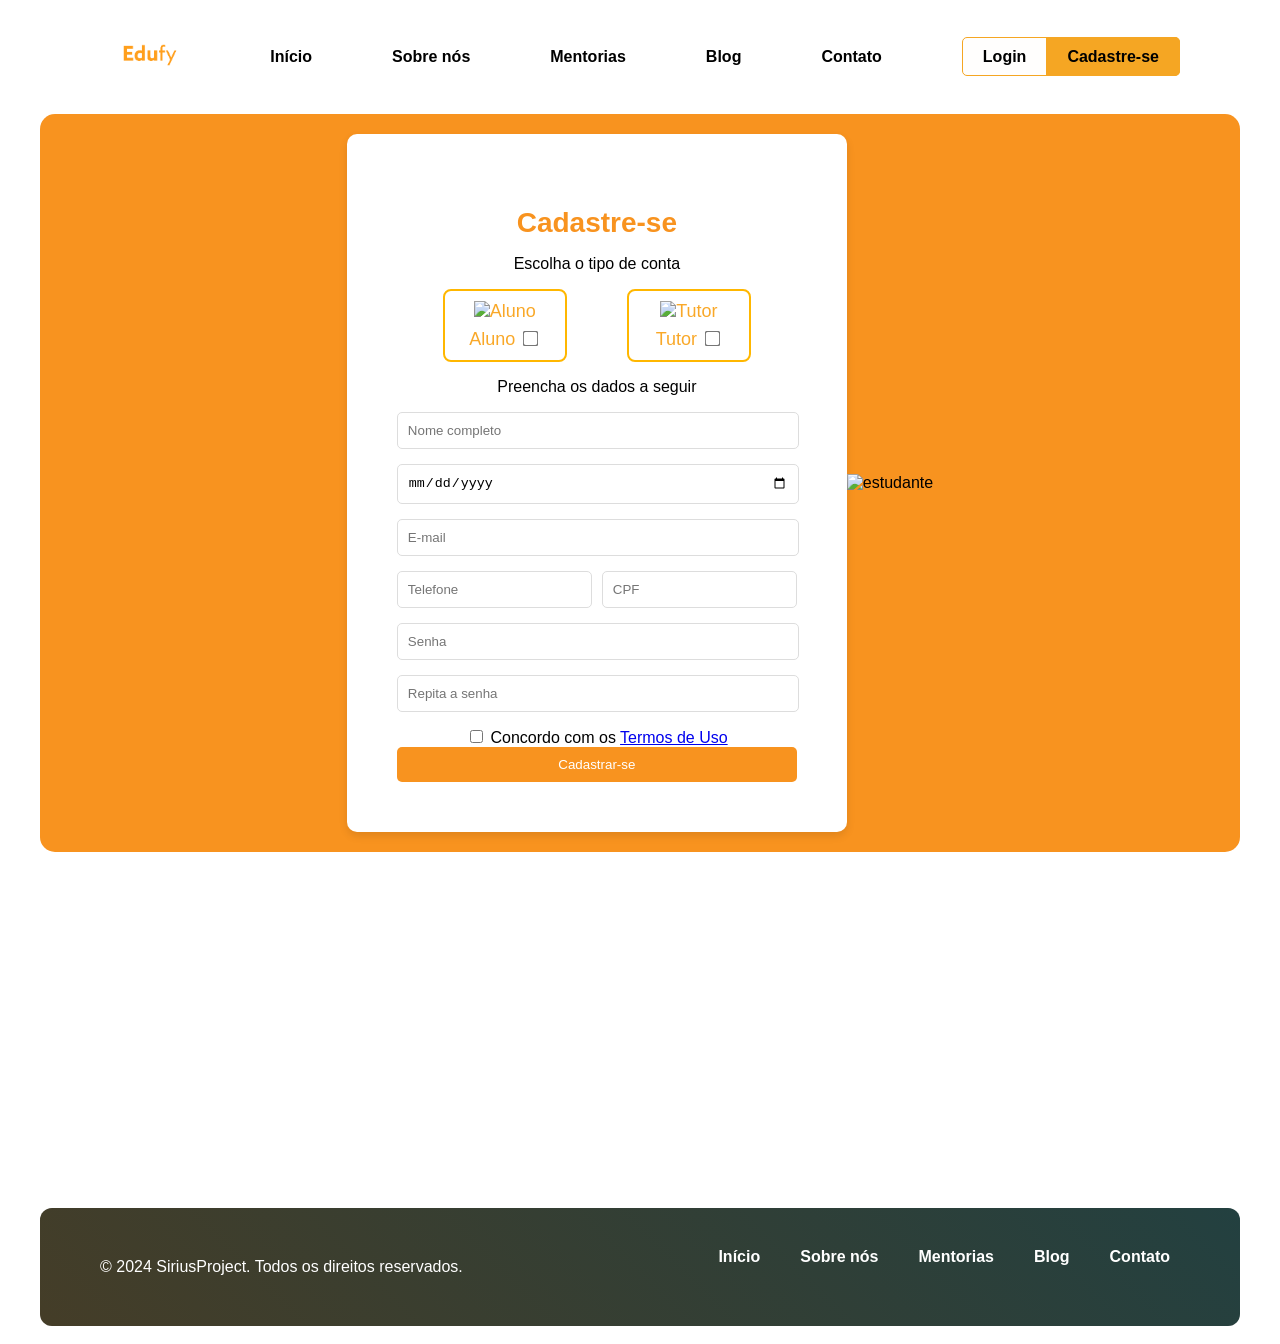
==== cadastro2.html @ bfa5620e "CRIAÇÃO DA PAGINA CADASTRO, IMPLEMENTEI VALIDAÇÃO NO LOGIN E CADASTRO, ALGUMAS MELHORIAS EM TODAS AS" ====
<!DOCTYPE html>
<html lang="pt-br">
<head>
    <meta charset="UTF-8">
    <meta name="viewport" content="width=device-width, initial-scale=1.0">
    <title>Nexus de Mentoria</title>
    <link rel="stylesheet" href="css/cadastro2.css">
    <link rel="stylesheet" href="css/home.css">



    <body>
        <header class="header">
            <div class="container">
                <div class="logo">
                    <img src="images/logoedufy.png" alt="Edufy de Mentoria">
                </div>
                <nav class="nav">
                    <ul>
                        <li><a href="./home.html">Início</a></li>
                        <li><a href="./sobre.html">Sobre nós</a></li>
                        <li><a href="#">Mentorias</a></li>
                        <li><a href="#">Blog</a></li>
                        <li><a href="#">Contato</a></li>
                        <li><a href="./login.html" class="btn-login">Login</a></li>
                        <li><a href="#" class="cadastro-btn">Cadastre-se</a></li>
                    </ul>
                </nav>
            </div>
        </header>


        

<section class="cadastro-section">
    <div class="cadastro-container">
        <h2>Cadastre-se</h2>
        <p>Escolha o tipo de conta</p>

        <div class="options-container">
            <div class="option">
                <label for="aluno">
                    <img src="https://cdn-icons-png.flaticon.com/512/3413/3413591.png" alt="Aluno">
                    <br>Aluno
                    <input type="checkbox" id="tutor">
                </label>
            </div>

            <div class="option">
                <label for="tutor">
                    <img src="https://cdn-icons-png.flaticon.com/512/4352/4352086.png" alt="Tutor">
                    <br>Tutor
                    <input type="checkbox" id="tutor">
                </label>
               
            </div> 
        </div>

<p>Preencha os dados a seguir</p>
<form id="cadastroForm">
    <input type="text" id="nome" placeholder="Nome completo">
    <input type="date" id="dataNascimento" placeholder="Data de nascimento">
    <input type="email" id="email" placeholder="E-mail">
    <div class="inline-inputs">
        <input type="tel" id="telefone" placeholder="Telefone">
        <input type="text" id="cpf" placeholder="CPF">
    </div>
    <input type="password" id="senha" placeholder="Senha">
    <input type="password" id="confirmaSenha" placeholder="Repita a senha">
    <label>
        <input type="checkbox" id="termos"> Concordo com os <a href="#">Termos de Uso</a>
    </label>
    <br>
    <button type="submit" class="submit-btn">Cadastrar-se</button>
</form>

        </div>
        <article>
            <img src="https://static.vecteezy.com/system/resources/thumbnails/024/724/632/small_2x/a-happy-smiling-young-college-student-with-a-book-in-hand-isolated-on-a-transparent-background-generative-ai-png.png" class="imagem-aluno" alt="estudante">
        </article>
    </section>
 
<br>

    <div class="kodfun-galeri">
        <div style="background-image: url('https://encrypted-tbn0.gstatic.com/images?q=tbn:ANd9GcQctkarT8WI3QNMXuI9tJW-paDEDG62qFUFfQ&s');"></div>
        <div style="background-image: url('https://encrypted-tbn0.gstatic.com/images?q=tbn:ANd9GcQctkarT8WI3QNMXuI9tJW-paDEDG62qFUFfQ&s');"></div>
        <div style="background-image: url('https://encrypted-tbn0.gstatic.com/images?q=tbn:ANd9GcQctkarT8WI3QNMXuI9tJW-paDEDG62qFUFfQ&s');"></div>
        <div style="background-image: url('https://i.pinimg.com/originals/99/e9/6e/99e96ecb28c022a5e638af443e53efc7.jpg');"></div>
        <div style="background-image: url('https://img.freepik.com/free-photo/joyful-young-bald-call-center-man-holding-book-pointing-front-isolated-orange_141793-84024.jpg?t=st=1731431250~exp=1731434850~hmac=078792185c5877308f908bbcf6e6d275a05bf88efa9c3aebf5a5076688bbfa0e&w=826');"></div>
    </div>

<br>
    <footer>
        <div class="container">
            <p>&copy; 2024 SiriusProject. Todos os direitos reservados.</p>
            <nav>
                <ul>
                    <li><a href="./home.html">Início</a></li>
                    <li><a href="./sobre.html">Sobre nós</a></li>
                    <li><a href="#">Mentorias</a></li>
                    <li><a href="#">Blog</a></li>
                    <li><a href="#">Contato</a></li>
                </ul>
            </nav>
        </div>
    </footer>
</body>

<br>

<script>
    document.getElementById('cadastroForm').addEventListener('submit', function(event) {
        event.preventDefault(); 

        const tipoContaAluno = document.getElementById('aluno');
        const tipoContaTutor = document.getElementById('tutor');
        const nome = document.getElementById('nome');
        const dataNascimento = document.getElementById('dataNascimento');
        const email = document.getElementById('email');
        const telefone = document.getElementById('telefone');
        const cpf = document.getElementById('cpf');
        const senha = document.getElementById('senha');
        const confirmaSenha = document.getElementById('confirmaSenha');
        const termos = document.getElementById('termos');

   
        if (!nome.value.trim()) {
            alert('Por favor, preencha o nome completo.');
            nome.focus();
            return;
        }

        if (!dataNascimento.value) {
            alert('Por favor, preencha a data de nascimento.');
            dataNascimento.focus();
            return;
        }

        const emailRegex = /^[^\s@]+@[^\s@]+\.[^\s@]+$/;
        if (!emailRegex.test(email.value)) {
            alert('Por favor, insira um e-mail válido.');
            email.focus();
            return;
        }

        const telefoneRegex = /^\d{10,11}$/;
        if (!telefoneRegex.test(telefone.value)) {
            alert('Por favor, insira um telefone válido com DDD (10 ou 11 dígitos).');
            telefone.focus();
            return;
        }

        const cpfRegex = /^\d{11}$/;
        if (!cpfRegex.test(cpf.value)) {
            alert('Por favor, insira um CPF válido com 11 dígitos.');
            cpf.focus();
            return;
        }

        if (senha.value.length < 6) {
            alert('A senha deve ter pelo menos 6 caracteres.');
            senha.focus();
            return;
        }

        if (senha.value !== confirmaSenha.value) {
            alert('As senhas não coincidem.');
            confirmaSenha.focus();
            return;
        }

        if (!termos.checked) {
            alert('Você precisa concordar com os Termos de Uso.');
            termos.focus();
            return;
        }
        if (!aluno.checked) {
            alert('Você precisa concordar com os Termos de Uso.');
            aluno.focus();
            return;
        }

        alert('Formulário enviado com sucesso!');
        // Se tudo estiver correto, você pode enviar o formulário ou realizar outras ações
        document.getElementById('cadastroForm').submit();
    });
</script>

</html>
---- css/cadastro2.css ----
body {
    font-family: Arial, sans-serif;
    margin: 2px 89;
    padding: 0;
    box-sizing: border-box;
    max-width: 1200px;
    margin: 0 auto;
}

.header {
    background-color: #fff;
    padding: 5px 0;
    border-bottom: 0px solid #f0f0f0;
}

/* Responsivo para header */
@media (max-width: 768px) {
    .header .container {
        flex-direction: column;
        align-items: flex-start;
    }

    .header .nav ul {
        flex-direction: column;
        gap: 20px;
        margin-top: 20px;
        
    }

    .header .btn-login,
    .header .cadastro-btn {
        width: 100%;
        text-align: center;
        margin: 10px 0;
        border-radius: 5px;
    }

    .header .btn-login {
        margin-right: 0;
        border-radius: 5px;
    }

    .header .cadastro-btn {
        margin-left: 0;
        border-radius: 5px;
    }

    .header .nav ul li {
        text-align: center;
    }
}

@media (max-width: 480px) {
    .header {
        padding: 5px 0;
    }

    .header .nav ul {
        gap: 10px;
    }

    .header .logo img {
        max-width: 100px;
        height: auto;
    }

    .header .btn-login,
    .header .cadastro-btn {
        padding: 8px 15px;
    }
}

.cadastro-section {
    width: 100%;
    max-width: 1160px;
    display: flex;
    border-radius: 15px;
    align-items: center;
    justify-content: center;
    padding: 20px;
    background-color: #F8931F;
}

.cadastro-container {
    width: 400px;
    padding: 50px;
    background-color: white;
    border-radius: 10px;
    text-align: center;
    box-shadow: 0px 4px 8px rgba(0, 0, 0, 0.1);
    flex-direction: row;
   
}

.cadastro-container h2 {
    color: #F8931F;
    font-size: 28px;
    margin-bottom: 10px;
}

.options-container {
    display: flex;
    gap: 60px; /* Espaçamento entre os botões */
    justify-content: center; /* Centralizar os botões horizontalmente */

}


.option {
text-align: center;
text-align: center;
padding: 10px; /* Espaçamento interno */
border: 2px solid #ffb700; /* Espessura e cor da borda */
border-radius: 8px; /* Arredondamento da borda */
width: 100px; /* Largura de cada opção */
cursor: pointer; /* Muda o cursor para indicar que é clicável */
transition: transform 0.2s; /* Animação ao passar o mouse */
}


.option:hover {
    transform: scale(1.05);
}

.option img {
    cursor: pointer; 
    width: 50px;
    height: 50px;
}

.option label {
    color: #f9a828;
    font-size: 18px;
    margin-top: 10px;
}


 /*sengunda imagem */
 .account-type {
     display: flex;
     flex-direction: row;
    max-width: 100px; /* Limita a largura dos botões */
    height: 130px;
    border: 2px solid #f9a828;
    border-radius: 10px;
    padding: 10px;
 
    align-items: center;
    justify-content: center;
    cursor: pointer;
    transition: transform 0.3s;

 }
 .main{
    display: flex;
    flex-direction: row;
 }
 
.account-type img {
    width: 50px;
    height: 50px;
}


.account-type:hover {
    transform: scale(1.05);
}

.account-type label {
    color: #f9a828;
    font-size: 18px;
    margin-top: 10px;
}

.option input[type="checkbox"] {
    margin-top: 10px; /* Espaçamento entre o nome e o checkbox */
    transform: scale(1.2); /* Aumenta o tamanho do checkbox */
    cursor: pointer;
}

.imagem-aluno {
    width: 750px;
    height: auto;
}

.kodfun-galeri {
    display: flex;
    height: 20rem;
    gap: 1rem;
}

.kodfun-galeri > div {
    flex: 1;
    border-radius: 1rem;
    background-position: center;
    background-repeat: no-repeat;
    background-size: auto 100%;
    transition: all .8s cubic-bezier(.25, .4, .45, 1.4);
}

.kodfun-galeri > div:hover {
    flex: 5;
}


/*-------------------------*/
form input[type="text"],
form input[type="email"],
form input[type="tel"],
form input[type="password"],
form input[type="date"] {
    width: 95%;
    padding: 10px;
    margin-bottom: 15px;
    border: 1px solid #ddd;
    border-radius: 5px;
}

.inline-inputs {
    display: flex;
    gap: 10px;
}

.submit-btn {
    width: 100%;
    padding: 10px;
    background-color: #F8931F;
    color: white;
    border: none;
    border-radius: 5px;
    cursor: pointer;
}

footer {
    background-color: #222;
    color: #fff;
    padding: 40px 0;
    border-radius: 12px;
    font-family: 'Roboto', sans-serif;
    position: relative;
    overflow: hidden;
}

footer::before {
    content: "";
    position: absolute;
    top: 0;
    left: 50%;
    width: 150%;
    height: 100%;
    background: linear-gradient(45deg, rgba(245, 166, 35, 0.2), rgba(0, 188, 212, 0.2));
    transform: translateX(-50%);
    z-index: 0;
}

footer .container {
    max-width: 1200px;
    margin: 0 auto;
    padding: 0 20px;
    display: flex;
    flex-direction: column;
    align-items: center;
    text-align: center;
    position: relative;
    z-index: 1;
}

footer p {
    margin: 0;
    font-size: 1em;
    line-height: 1.6;
}

footer nav {
    margin: 20px 0;
}


footer nav ul {
    list-style: none;
    padding: 0;
    margin: 0;
    display: flex;
    flex-wrap: wrap;
    gap: 20px;
}

footer nav ul li {
    margin: 0;
}

footer nav ul li a {
    color: #fff;
    text-decoration: none;
    font-weight: bold;
    padding: 10px;
    transition: background-color 0.3s, color 0.3s;
    border-radius: 5px;
    transition: 1s;
}

footer nav ul li a:hover {
    background-color: #f5a623;
    color: #222;
    
}


footer .social-icons {
    display: flex;
    gap: 15px;
    margin-top: 20px;
}

footer .social-icons a {
    color: #fff;
    text-decoration: none;
    font-size: 1.5em;
    transition: color 0.3s;
}

footer .social-icons a:hover {
    color: #00bcd4;
}
---- css/home.css ----
body {
    font-family: Arial, sans-serif;
    margin: 0;
    padding: 0;
    box-sizing: border-box;
    max-width: 1200px;
    margin: 0 auto;
}

.header {
    background-color: #fff;
    padding: 5px 0;
    border-bottom: 0px solid #f0f0f0;
}


.container {
    width: 90%;
    max-width: 1200px;
    border-radius: 12px;
    margin: 0 auto;
    display: flex;
    align-items: center;
    justify-content: space-between;
}

.logo img {
    max-width: 100px;
    height: auto;
}

.nav ul {
    list-style: none;
    display: flex;
    gap: 80px;
    
}
    .about-cards{
        border-radius: 12px;
    }

.nav ul li a {
    text-decoration: none;
    color: #000000;
    font-weight: bold;
    transition: color 0.3s;
}

.nav ul li a:hover {
    color: #f5a623;
    
}

.btn-login,
.cadastro-btn {
    text-decoration: none;
    padding: 10px 20px;
    border-radius: 5px;
    transition: background-color 0.3s, color 0.3s;
    font-weight: bold;
}

.btn-login {
    border: 1px solid #f5a623;
    color: #000000;
    background-color: #fffefd;
    margin-right: -1px;
    border-radius: 5px 0 0 5px;
    transition: background-color 0.3s, color 0.3s;
    
}

.btn-login:hover {
    background-color: #ffffff;
    color: #fff;
}

.cadastro-btn {
    border: 1px solid #f5a623;
    background-color: #f5a623;
    color: #000000;
    margin-left: -80px;
    border-radius: 0 5px 5px 0;
    transition: background-color 0.3, color o.10s ;
}

.cadastro-btn:hover {
    background-color: #ffffff;
    color: #02090a;
}

.hero {
    padding: 100px 0;
    color: #fff;
    text-align: center;
    background: url('https://images.pexels.com/photos/1516440/pexels-photo-1516440.jpeg') no-repeat center center/cover;
    display: flex;
    align-items: center;
    justify-content: center;
    border-radius:34px ;
    position: relative;
}
.hero::before {
    content: "";
    position: absolute;
    top: 0;
    left: 0;
    right: 0;
    bottom: 0;
    background: rgba(0, 0, 0, 0.5);
    z-index: 1;
}

.hero .container {
    max-width: 1200px;
    margin: 0 auto;
    text-align: center;
    position: relative;
    z-index: 2;
}

.hero .hero-text {
    max-width: 700px;
    padding: 0 20px;
}

.hero .hero-text h1 {
    font-size: 3.5em;
    margin-bottom: 25px;
}

.hero .hero-text .highlight {
    color: #f5a623;
}

.hero .hero-text p {
    font-size: 1.7em;
    margin-bottom: 40px;
    line-height: 1.5;
}

.hero .hero-buttons {
    display: flex;
    gap: 25px;
    justify-content: center;
    flex-wrap: wrap;
}

.hero .btn {
    text-decoration: none;
    padding: 15px 25px;
    border-radius: 50px;
    font-weight: bold;
    transition: background-color 0.3s, color 0.3s;
    box-shadow: 0 4px 6px rgba(0, 0, 0, 0.1);
}

.hero .btn.cadastro {
    background-color: #f5a623;
    color: #fff;
    transition: transform 0.3s ease;
}

.hero .btn.cadastro:hover {
    background-color: #e59400;
    color: #000000;
    scale: 1.1;
    transform: scale(1.1);
}

.hero .btn.saiba-mais {
    background-color: #fff;
    color: #f5a623;
    border: none;
    transition: transform 0.3s ease;
}


.hero .btn.saiba-mais:hover {
    background-color: #23d9f5;
    color: #ffffff;;
    scale: 1.1;
    transform: scale(1.1);
}

/* Responsivo para hero */
@media (max-width: 1024px) {
    .hero {
        padding: 100px 15px;
    }

    .hero .hero-text h1 {
        font-size: 3em;
    }

    .hero .hero-text p {
        font-size: 1.5em;
    }
}

@media (max-width: 768px) {
    .hero {
        padding: 80px 15px;
        text-align: center;
    }

    .hero .hero-text h1 {
        font-size: 2.5em;
    }

    .hero .hero-text p {
        font-size: 1.3em;
    }

    .hero .hero-buttons {
        flex-direction: column;
        gap: 15px;
    }
}

@media (max-width: 480px) {
    .hero {
        padding: 60px 10px;
    }

    .hero .hero-text h1 {
        font-size: 2em;
    }

    .hero .hero-text p {
        font-size: 1.1em;
    }

    .hero .btn {
        padding: 12px 20px;
        font-size: 0.9em;
    }
}

/* Estilo para a seção about */
.about {
    background-color: #fff;
    padding: 40px 20px;
}

.about .container {
    display: flex;
    align-items: center;
    gap: 30px;
    max-width: 1200px;
    margin: 0 auto;
    flex-wrap: wrap;
}

.about .about-content {
    flex: 1;
    text-align: left;
}

.about .about-content h2 {
    font-size: 2.5em;
    color: #f5a623;
}

.about .about-content .highlight {
    color: #333;
}

.about .about-content p {
    font-size: 1.2em;
    color: #666;
}

.about .about-image {
    flex: 0 0 400px;
}

.about .about-image img {
    width: 100%;
    max-width: 400px;
    border-radius: 8px;
}

/* Estilo para a seção about */
.about {
    background-color: #fff;
    padding: 40px 20px;
}

.about .container {
    display: flex;
    align-items: center;
    gap: 30px;
    max-width: 1200px;
    margin: 0 auto;
    flex-wrap: wrap;
}

.about .about-content {
    flex: 1;
    text-align: left;
}

.about .about-content h2 {
    font-size: 2.5em;
    color: #f5a623;
}

.about .about-content .highlight {
    color: #333;
}

.about .about-content p {
    font-size: 1.2em;
    color: #666;
}

.about .about-image {
    flex: 0 0 400px;
}

.about .about-image img {
    width: 100%;
    max-width: 400px;
    border-radius: 8px;
}

/* Estilo para a seção about-cards */
.about-cards {
    background-color: #f5a623;
    padding: 40px 20px;
}
  /* Estilo do cartão */
  .card {
    background-color: #222; 
    color: #ffffff; 
    width: 300px;
    border-radius: 10px;
    overflow: hidden;
    box-shadow: 0 0 20px rgba(0, 0, 0, 0.5);
    transition: all 0.3s ease;
  }
  
 
  .card-image img {
    width: 100%;
    height: 200px;
    object-fit: cover;
  }
  
 
  .card-content {
    padding: 20px;
    text-align: center;
  }
  
  
  .card-content h3 {
    color: #e0e1e1; 
    font-size: 20px;
    margin-bottom: 10px;
  }
  
  
  .card-content p {
    color: #cccccc; 
    font-size: 16px;
  }
  
  
  .card:hover {
    box-shadow: 0 0 20px rgb(0, 200, 255), 0 0 40px rgb(0, 132, 255);
    transform: scale(1.05);
  }



footer {
    background-color: #222;
    color: #fff;
    padding: 40px 0;
    border-radius: 12px;
    font-family: 'Roboto', sans-serif;
    position: relative;
    overflow: hidden;
}

footer::before {
    content: "";
    position: absolute;
    top: 0;
    left: 50%;
    width: 150%;
    height: 100%;
    background: linear-gradient(45deg, rgba(245, 166, 35, 0.2), rgba(0, 188, 212, 0.2));
    transform: translateX(-50%);
    z-index: 0;
}

footer .container {
    max-width: 1200px;
    margin: 0 auto;
    padding: 0 20px;
    display: flex;
    flex-direction: column;
    align-items: center;
    text-align: center;
    position: relative;
    z-index: 1;
}

footer p {
    margin: 0;
    font-size: 1em;
    line-height: 1.6;
}

footer nav {
    margin: 20px 0;
}


footer nav ul {
    list-style: none;
    padding: 0;
    margin: 0;
    display: flex;
    flex-wrap: wrap;
    gap: 20px;
}

footer nav ul li {
    margin: 0;
}

footer nav ul li a {
    color: #fff;
    text-decoration: none;
    font-weight: bold;
    padding: 10px;
    transition: background-color 0.3s, color 0.3s;
    border-radius: 5px;
    transition: 1s;
}

footer nav ul li a:hover {
    background-color: #f5a623;
    color: #222;
    
}


footer .social-icons {
    display: flex;
    gap: 15px;
    margin-top: 20px;
}

footer .social-icons a {
    color: #fff;
    text-decoration: none;
    font-size: 1.5em;
    transition: color 0.3s;
}

footer .social-icons a:hover {
    color: #00bcd4;
}

@media (min-width: 768px) {
    footer .container {
        flex-direction: row;
        justify-content: space-between;
        text-align: left;
    }

    footer nav {
        margin-top: 0;
    }

}

@media (max-width: 480px) {
    footer nav ul {
        flex-direction: column;
        align-items: center;
    }
}
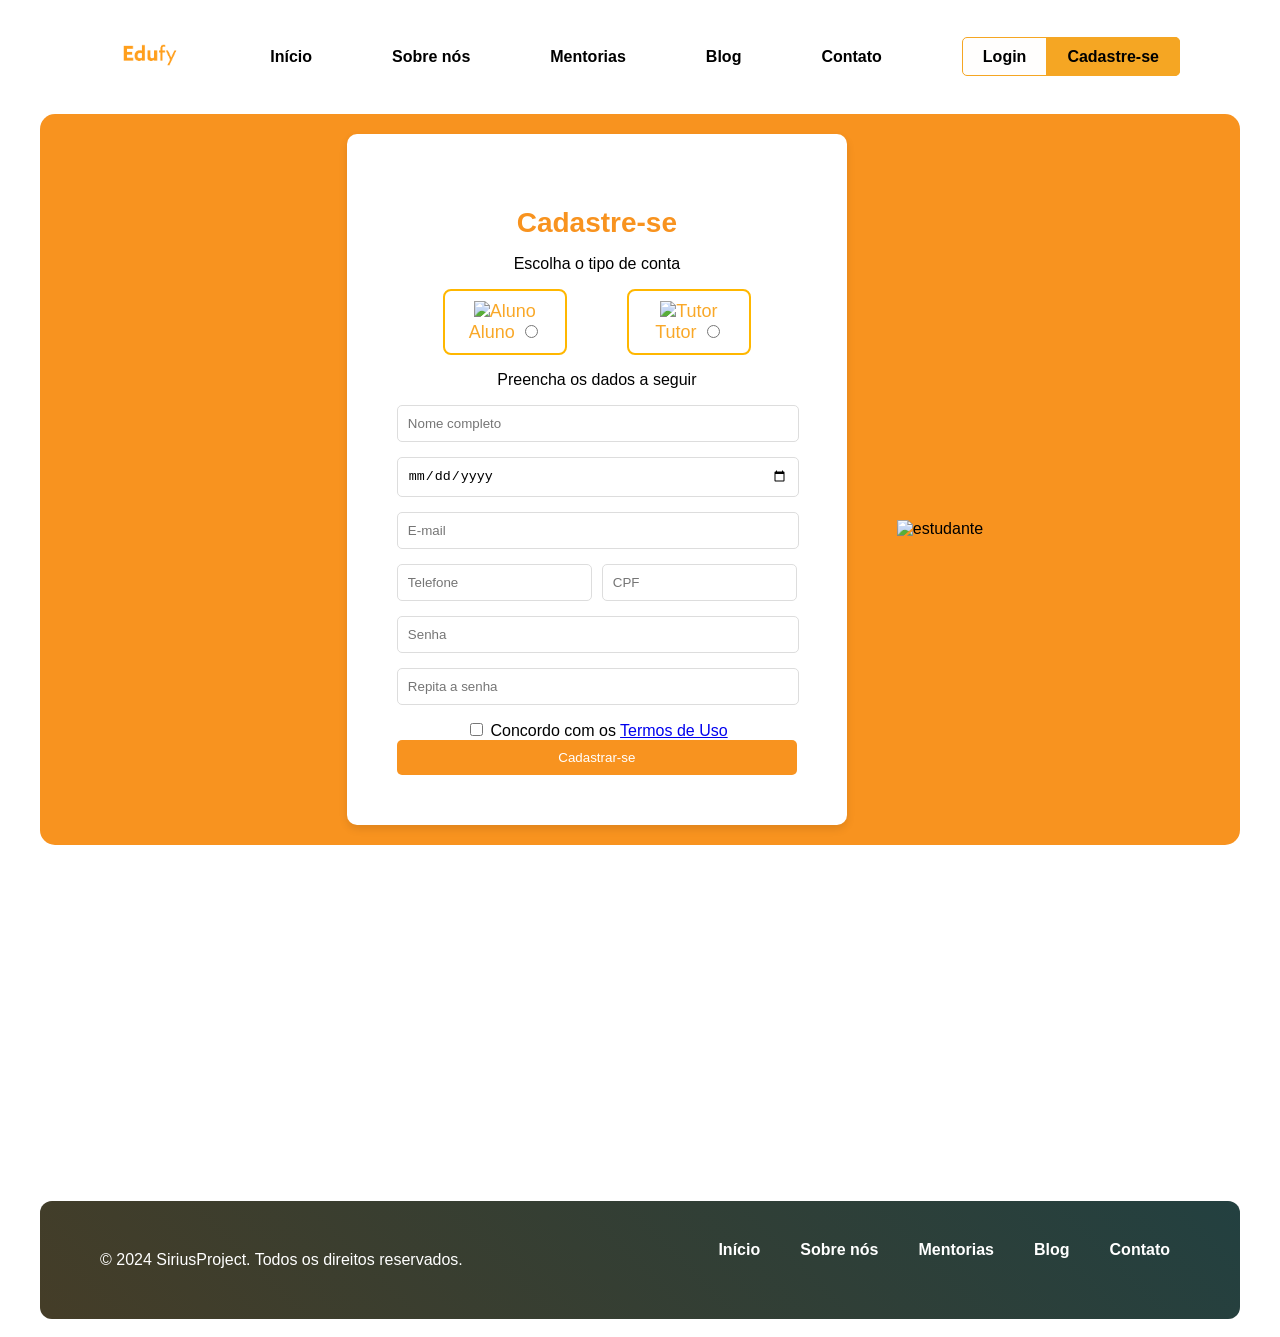
==== commit 2fb990e2: "INTERAÇÃO COMJAVA" ====
--- a/cadastro2.html
+++ b/cadastro2.html
@@ -17,13 +17,13 @@
                 </div>
                 <nav class="nav">
                     <ul>
-                        <li><a href="./home.html">Início</a></li>
-                        <li><a href="./sobre.html">Sobre nós</a></li>
+                        <li><a href="./home.html" target="_blank" >Início</a></li>
+                        <li><a href="./sobre.html" target="_blank">Sobre nós</a></li>
                         <li><a href="#">Mentorias</a></li>
                         <li><a href="#">Blog</a></li>
                         <li><a href="#">Contato</a></li>
-                        <li><a href="./login.html" class="btn-login">Login</a></li>
-                        <li><a href="#" class="cadastro-btn">Cadastre-se</a></li>
+                        <li><a href="./login.html" target="_blank" class="btn-login">Login</a></li>
+                        <li><a href="/cadastro2.html" target="_blank" class="cadastro-btn">Cadastre-se</a></li>
                     </ul>
                 </nav>
             </div>
@@ -31,54 +31,58 @@
 
 
         
-
-<section class="cadastro-section">
-    <div class="cadastro-container">
-        <h2>Cadastre-se</h2>
-        <p>Escolha o tipo de conta</p>
-
-        <div class="options-container">
-            <div class="option">
-                <label for="aluno">
-                    <img src="https://cdn-icons-png.flaticon.com/512/3413/3413591.png" alt="Aluno">
+        <section class="cadastro-section">
+            <div class="cadastro-container">
+              <h2>Cadastre-se</h2>
+              <p>Escolha o tipo de conta</p>
+          
+              <div class="options-container">
+                <div class="option">
+                  <label for="aluno">
+                    <img src="https://cdn-icons-png.flaticon.com/512/3413/3413591.png" alt="Aluno" class="form-image">
                     <br>Aluno
-                    <input type="checkbox" id="tutor">
-                </label>
+                    <input href="" type="radio" name="tipoConta" id="aluno" onclick="toggleFields('aluno')" required>
+                  </label>
+                </div>
+          
+                <div class="option">
+                  <label for="tutor">
+                    <img src="https://www.freeiconspng.com/thumbs/training-icon/leadership-training-icon-1.png" alt="Tutor" class="form-image">
+                    <br>Tutor
+                    <input type="radio" name="tipoConta" id="tutor" onclick="toggleFields('tutor')" required>
+                  </label>
+                </div>
+              </div>
+          
+              <p>Preencha os dados a seguir</p>
+          
+              <form id="cadastroForm" onsubmit="return validateForm()">
+                <input type="text" id="nome" placeholder="Nome completo" required>
+                <input type="date" id="dataNascimento" placeholder="Data de nascimento" required>
+                <input type="email" id="email" placeholder="E-mail" required>
+                <div class="inline-inputs">
+                  <input type="tel" id="telefone" placeholder="Telefone" required>
+                  <input type="text" id="cpf" placeholder="CPF" required>
+                </div>
+                <input type="text" id="nivelFormacao" placeholder="Nível de formação" style="display: none;">
+                <input type="text" id="instituicaoFormacao" placeholder="Instituição de formação" style="display: none;">
+                <input type="text" id="curso" placeholder="Curso" style="display: none;">
+                <input type="password" id="senha" placeholder="Senha" required>
+                <input type="password" id="confirmaSenha" placeholder="Repita a senha" required>
+                <div>
+                  <input type="checkbox" id="termos" required> Concordo com os <a href="#">Termos de Uso</a>
+                </div>
+                <button type="submit" class="submit-btn">Cadastrar-se</button>
+              </form>
             </div>
 
-            <div class="option">
-                <label for="tutor">
-                    <img src="https://cdn-icons-png.flaticon.com/512/4352/4352086.png" alt="Tutor">
-                    <br>Tutor
-                    <input type="checkbox" id="tutor">
-                </label>
-               
-            </div> 
-        </div>
+              <article>
+                <img id="imagemTipoConta" src="https://static.vecteezy.com/system/resources/thumbnails/024/724/632/small_2x/a-happy-smiling-young-college-student-with-a-book-in-hand-isolated-on-a-transparent-background-generative-ai-png.png" class="imagem-aluno" alt="estudante">
+              </article>
+          
+          </section>
 
-<p>Preencha os dados a seguir</p>
-<form id="cadastroForm">
-    <input type="text" id="nome" placeholder="Nome completo">
-    <input type="date" id="dataNascimento" placeholder="Data de nascimento">
-    <input type="email" id="email" placeholder="E-mail">
-    <div class="inline-inputs">
-        <input type="tel" id="telefone" placeholder="Telefone">
-        <input type="text" id="cpf" placeholder="CPF">
-    </div>
-    <input type="password" id="senha" placeholder="Senha">
-    <input type="password" id="confirmaSenha" placeholder="Repita a senha">
-    <label>
-        <input type="checkbox" id="termos"> Concordo com os <a href="#">Termos de Uso</a>
-    </label>
-    <br>
-    <button type="submit" class="submit-btn">Cadastrar-se</button>
-</form>
 
-        </div>
-        <article>
-            <img src="https://static.vecteezy.com/system/resources/thumbnails/024/724/632/small_2x/a-happy-smiling-young-college-student-with-a-book-in-hand-isolated-on-a-transparent-background-generative-ai-png.png" class="imagem-aluno" alt="estudante">
-        </article>
-    </section>
  
 <br>
 
@@ -110,81 +114,60 @@
 <br>
 
 <script>
-    document.getElementById('cadastroForm').addEventListener('submit', function(event) {
-        event.preventDefault(); 
-
-        const tipoContaAluno = document.getElementById('aluno');
-        const tipoContaTutor = document.getElementById('tutor');
-        const nome = document.getElementById('nome');
-        const dataNascimento = document.getElementById('dataNascimento');
-        const email = document.getElementById('email');
-        const telefone = document.getElementById('telefone');
-        const cpf = document.getElementById('cpf');
-        const senha = document.getElementById('senha');
-        const confirmaSenha = document.getElementById('confirmaSenha');
-        const termos = document.getElementById('termos');
-
-   
-        if (!nome.value.trim()) {
-            alert('Por favor, preencha o nome completo.');
-            nome.focus();
-            return;
-        }
-
-        if (!dataNascimento.value) {
-            alert('Por favor, preencha a data de nascimento.');
-            dataNascimento.focus();
-            return;
-        }
-
-        const emailRegex = /^[^\s@]+@[^\s@]+\.[^\s@]+$/;
-        if (!emailRegex.test(email.value)) {
-            alert('Por favor, insira um e-mail válido.');
-            email.focus();
-            return;
-        }
-
-        const telefoneRegex = /^\d{10,11}$/;
-        if (!telefoneRegex.test(telefone.value)) {
-            alert('Por favor, insira um telefone válido com DDD (10 ou 11 dígitos).');
-            telefone.focus();
-            return;
-        }
-
-        const cpfRegex = /^\d{11}$/;
-        if (!cpfRegex.test(cpf.value)) {
-            alert('Por favor, insira um CPF válido com 11 dígitos.');
-            cpf.focus();
-            return;
-        }
-
-        if (senha.value.length < 6) {
-            alert('A senha deve ter pelo menos 6 caracteres.');
-            senha.focus();
-            return;
-        }
-
-        if (senha.value !== confirmaSenha.value) {
-            alert('As senhas não coincidem.');
-            confirmaSenha.focus();
-            return;
-        }
-
-        if (!termos.checked) {
-            alert('Você precisa concordar com os Termos de Uso.');
-            termos.focus();
-            return;
-        }
-        if (!aluno.checked) {
-            alert('Você precisa concordar com os Termos de Uso.');
-            aluno.focus();
-            return;
-        }
-
-        alert('Formulário enviado com sucesso!');
-        // Se tudo estiver correto, você pode enviar o formulário ou realizar outras ações
-        document.getElementById('cadastroForm').submit();
+    function toggleFields(tipoConta) {
+      // Campos comuns
+      document.getElementById("nome").style.display = "block";
+      document.getElementById("dataNascimento").style.display = "block";
+      document.getElementById("email").style.display = "block";
+      document.getElementById("telefone").style.display = "block";
+      document.getElementById("cpf").style.display = "block";
+      document.getElementById("senha").style.display = "block";
+      document.getElementById("confirmaSenha").style.display = "block";
+  
+      // Campos específicos para Tutor
+      const isTutor = tipoConta === 'tutor';
+      document.getElementById("nivelFormacao").style.display = isTutor ? "block" : "none";
+      document.getElementById("instituicaoFormacao").style.display = isTutor ? "block" : "none";
+      document.getElementById("curso").style.display = isTutor ? "block" : "none";
+  
+      // Trocar imagem com base na seleção
+      const imagemTipoConta = document.getElementById("imagemTipoConta");
+      if (isTutor) {
+        imagemTipoConta.src = "https://parspng.com/wp-content/uploads/2023/10/teacherpng.parspng.com-2.png";
+        imagemTipoConta.alt = "tutor";
+        imagemTipoConta.style.width = "400px";
+      } else {
+        imagemTipoConta.src = "https://static.vecteezy.com/system/resources/thumbnails/024/724/632/small_2x/a-happy-smiling-young-college-student-with-a-book-in-hand-isolated-on-a-transparent-background-generative-ai-png.png";
+        imagemTipoConta.alt = "estudante";
+        imagemTipoConta.style.width = "780px";
+      }
+    }
+  
+    // Inicializar formulário com campos do Aluno visíveis
+    document.addEventListener("DOMContentLoaded", () => {
+      toggleFields('aluno');
     });
-</script>
+  
+    // Função de validação adicional
+    function validateForm() {
+      const tipoContaAluno = document.getElementById("aluno").checked;
+      const tipoContaTutor = document.getElementById("tutor").checked;
+      
+      if (!tipoContaAluno && !tipoContaTutor) {
+        alert("Por favor, selecione uma opção de conta (Aluno ou Tutor).");
+        return false;
+      }
+      
+      const senha = document.getElementById("senha").value;
+      const confirmaSenha = document.getElementById("confirmaSenha").value;
+      
+      if (senha !== confirmaSenha) {
+        alert("As senhas não coincidem. Por favor, verifique.");
+        return false;
+      }
+  
+      return true;
+    }
+  </script>
 
 </html>
--- a/css/cadastro2.css
+++ b/css/cadastro2.css
@@ -179,9 +179,13 @@
 }
 
 .imagem-aluno {
-    width: 750px;
+    width: 70px;
     height: auto;
-}
+    position: relative;
+    padding-top: 100px ;
+    left: 50px ;
+}
+
 
 .kodfun-galeri {
     display: flex;
